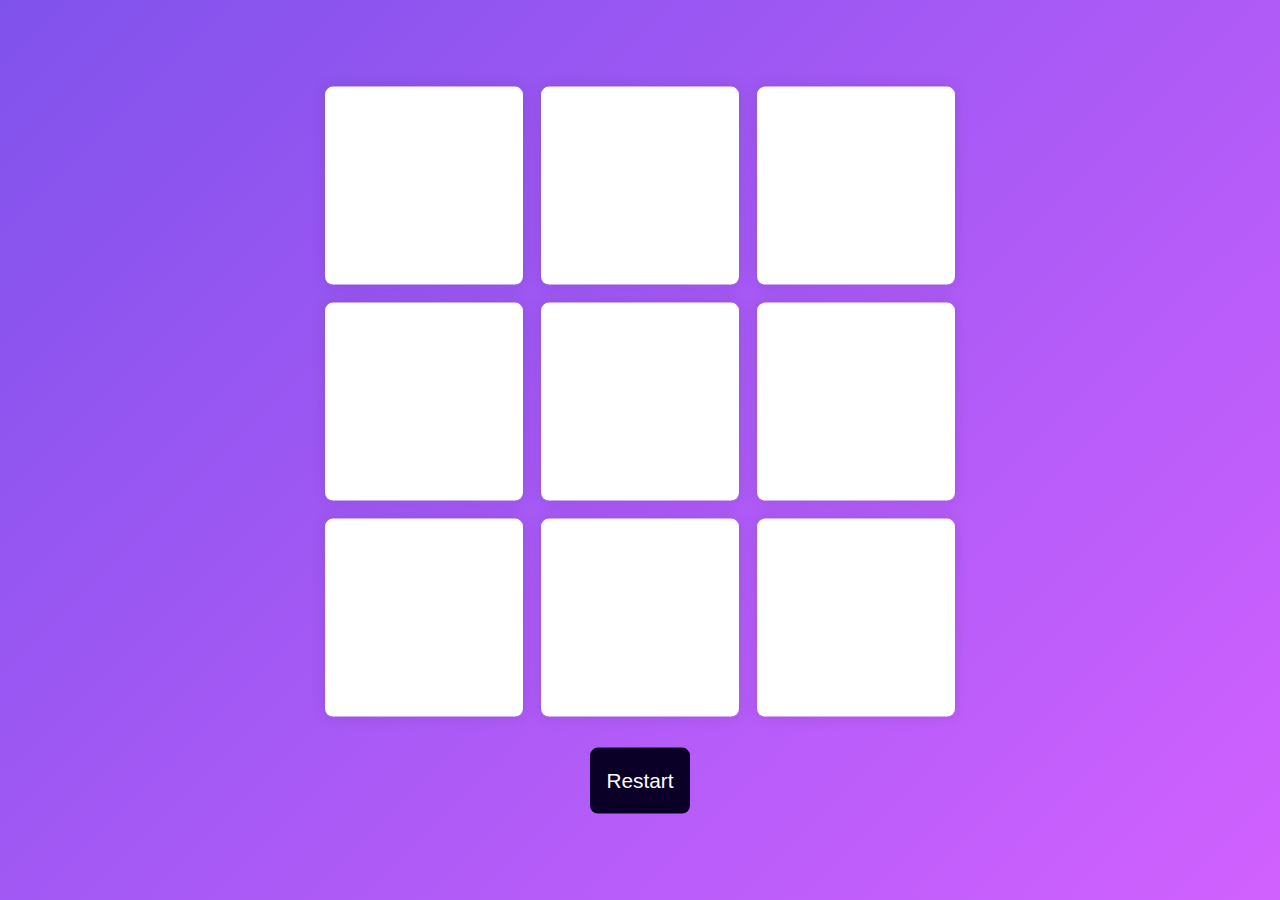
==== index.html @ d12e5494 "Add files via upload" ====
<!DOCTYPE html>
<html lang="pt-br">
<head>
    <meta charset="UTF-8">
    <meta name="viewport" content="width=device-width, initial-scale=1.0">
    <link rel="stylesheet" href="css/style.css">
    <title>Jogo da velha</title>
</head>
<body>
    <div class="wrapper">
        <div class="container">
            <button class="button-option"></button>
            <button class="button-option"></button>
            <button class="button-option"></button>
            <button class="button-option"></button>
            <button class="button-option"></button>
            <button class="button-option"></button>
            <button class="button-option"></button>
            <button class="button-option"></button>
            <button class="button-option"></button>
        </div>
        <button id="restart">Restart</button>
    </div>
    <div class="popup hide">
        <p id="message">Sample Message</p>
        <button id="new-game">New game</button>
    </div>

<script src="js/correcao.js"></script>
</body>
</html>
---- css/style.css ----
*{
    padding: 0;
    margin: 0;
    box-sizing: border-box;
    font-family: "Ralewey", sans-serif;
}

body{
    height: 100vh;
    background: linear-gradient(135deg, #8052ec, #d161ff);
}

html{
    font-size: 16px;
}

.wrapper{
    position: absolute;
    transform: translate(-50%, -50%);
    top: 50%;
    left: 50%;
}

.container{
    width: 70vmin;
    height: 70vmin;
    display: flex;
    flex-wrap: wrap;
    gap: 2vmin;
}

.button-option{
    background: #ffffff;
    height: 22vmin;
    width: 22vmin;
    border: none;
    border-radius: 8px;
    font-size: 12vmin;
    color: #d161ff;
    box-shadow: 0 0 15px rgba(0,0,0,0.1);
}

#restart{
    font-size: 1.3em;
    margin-top: 1.5em;
    padding: 1em 0;
    border-radius: 8px;
    background-color: #0a0027;
    width: 100px;
    color: #ffffff;
    border: none;
    position: relative;
    margin: 1.5em auto 0 auto;
    display: block;
}

.popup{
    background: linear-gradient(135deg, #8052ec, #d161ff);
    height: 100%;
    width: 100%;
    position: absolute;
    display: flex;
    z-index: 2;
    align-items: center;
    justify-content: center;
    flex-direction: center;
    gap: 1em;
    font-size: 12vmin;
}

#new-game{
    font-size: 1.6em;
    padding: 0.5em 1em;
    background-color: #0a0027;
    color: #ffffff;
    border-radius: 0.2em;
    border: none;
}

#message{
    color: #ffffff;
    text-align: center;
    font-size:  1em;
}

.popup.hide{
    display: none;
}
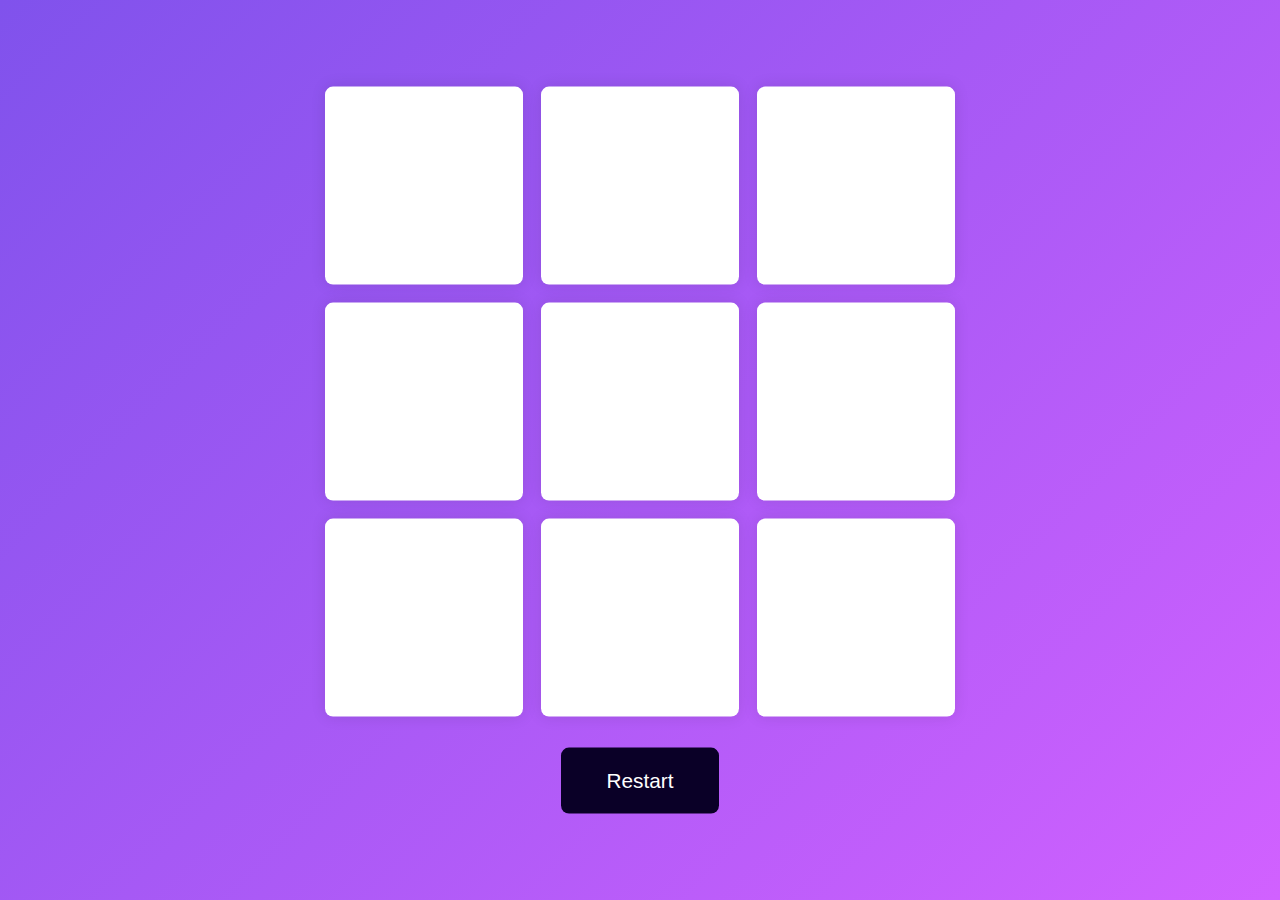
==== commit 3a18ee90: "Add files via upload" ====
--- a/index.html
+++ b/index.html
@@ -22,7 +22,7 @@
         <button id="restart">Restart</button>
     </div>
     <div class="popup hide">
-        <p id="message">Sample Message</p>
+        <p id="message"></p>
         <button id="new-game">New game</button>
     </div>
 
--- a/css/style.css
+++ b/css/style.css
@@ -46,7 +46,8 @@
     padding: 1em 0;
     border-radius: 8px;
     background-color: #0a0027;
-    width: 100px;
+    width: 25%;
+    height: 15%;
     color: #ffffff;
     border: none;
     position: relative;
@@ -54,34 +55,79 @@
     display: block;
 }
 
-.popup{
-    background: linear-gradient(135deg, #8052ec, #d161ff);
-    height: 100%;
-    width: 100%;
-    position: absolute;
-    display: flex;
-    z-index: 2;
-    align-items: center;
-    justify-content: center;
-    flex-direction: center;
-    gap: 1em;
-    font-size: 12vmin;
+.popup {
+    text-align: center; /* Centralizar conteúdo horizontalmente */
 }
 
-#new-game{
-    font-size: 1.6em;
-    padding: 0.5em 1em;
-    background-color: #0a0027;
-    color: #ffffff;
-    border-radius: 0.2em;
-    border: none;
+.popup p{
+    margin-bottom: 10px; /* Espaço entre a mensagem e o botão */
 }
 
-#message{
+.popup button {
+    display: block; /* Tornar o botão um elemento de bloco para ocupar a largura disponível */
+    width: 100%; /* Ocupar toda a largura disponível */
+    max-width: 200px; /* Largura máxima para evitar que o botão fique muito largo */
+    margin: 0 auto; /* Centralizar o botão horizontalmente */
+    padding: 10px;
+    font-size: 16px;
+    background-color: #0a0027;
+    color: #fff;
+    border: none;
+    border-radius: 5px;
+    cursor: pointer;
+    transition: background-color 0.3s ease; /* Efeito de transição suave na cor de fundo */
+}
+
+.popup button:hover {
+    background-color: #0a0027f1; /* Cor de fundo ao passar o mouse */
+}
+
+#new-game {
+    font-size: 1.3em;
+    margin-top: 1.5em;
+    padding: 1em 0;
+    border-radius: 8px;
+    background-color: #0a0027;
+    width: 25%;
+    height: 15%;
     color: #ffffff;
-    text-align: center;
-    font-size:  1em;
+    border: none;
+    position: relative;
+    margin: 1.5em auto 0 auto;
+    display: block;
 }
+
+#new-game:hover {
+    background-color: #0a0027dc;
+}
+
+
+#message {
+    text-align: center; /* Centralizar o texto dentro do elemento */
+    padding: 10px;
+    font-size: 18px;
+    margin-bottom: 20px; /* Espaço entre a mensagem e o botão */
+}
+
+#new-game {
+    display: block; /* Tornar o botão um elemento de bloco para ocupar a largura disponível */
+    width: 100%; /* Ocupar toda a largura disponível */
+    max-width: 300px; /* Largura máxima para evitar que o botão fique muito largo */
+    margin: 0 auto; /* Centralizar o botão horizontalmente */
+    padding: 10px;
+    font-size: 16px;
+    background-color: #0a0027;
+    color: #fff;
+    border: none;
+    border-radius: 16px;
+    cursor: pointer;
+    transition: background-color 0.3s ease; /* Efeito de transição suave na cor de fundo */
+}
+
+#new-game:hover {
+    background-color: #0a0027ee; /* Cor de fundo ao passar o mouse */
+}
+
 
 .popup.hide{
     display: none;
